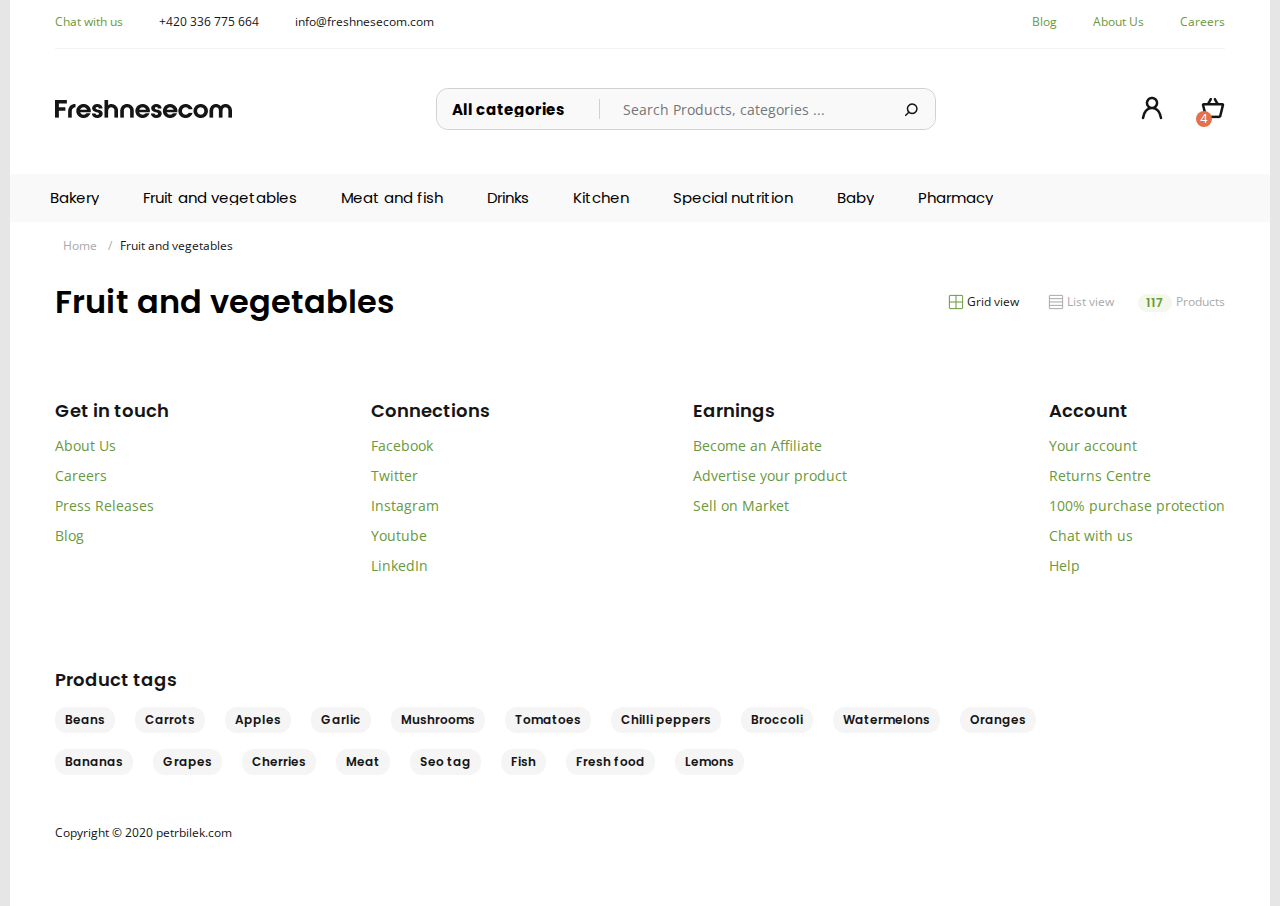
==== category-grid.html @ fe45a442 "rename category.html to category-grid.html" ====
<!DOCTYPE html>
<html lang="en">
<head>
    <meta charset="UTF-8">
    <meta http-equiv="X-UA-Compatible" content="IE=edge">
    <meta name="viewport" content="width=device-width, initial-scale=1.0">
    <title>e-commerce template category-grid</title>
    <link rel="preconnect" href="https://fonts.gstatic.com">
    <link href="https://fonts.googleapis.com/css2?family=Open+Sans:wght@400&family=Poppins:wght@500;600;700&display=swap" rel="stylesheet"> 

    <link rel="stylesheet" href="css/reset.css">
    <link rel="stylesheet" href="css/base.css">

    <link rel="stylesheet" href="css/components/page-wrapper.css">

    <link rel="stylesheet" href="css/components/main-nav.css">
    <link rel="stylesheet" href="css/components/main-action.css">
    <link rel="stylesheet" href="css/components/sub-header.css">
    <link rel="stylesheet" href="css/components/select-search.css">
    <link rel="stylesheet" href="css/components/main-select.css">
    <link rel="stylesheet" href="css/components/main-search.css">
    <link rel="stylesheet" href="css/components/search-button.css">
    <link rel="stylesheet" href="css/components/main-categories.css">

    <link rel="stylesheet" href="css/components/main-section.css">
    <link rel="stylesheet" href="css/components/title-components/main-subtitle.css">
    <link rel="stylesheet" href="css/components/main-list.css">
    <link rel="stylesheet" href="css/components/list-item.css">

    <link rel="stylesheet" href="css/components/post-tags.css">

    <link rel="stylesheet" href="css/components/multiple-lists.css">
    <link rel="stylesheet" href="css/components/product-tags.css">
    <link rel="stylesheet" href="css/components/copyright-text.css">

    <link rel="stylesheet" href="css/components/breadcrumb/breadcrumb-section.css">
    <link rel="stylesheet" href="css/components/breadcrumb/breadcrumb-list.css">
    <link rel="stylesheet" href="css/components/breadcrumb/breadcrumb-item.css">

    <link rel="stylesheet" href="css/components/title-section.css">
    <link rel="stylesheet" href="css/components/title-components/category-title.css">
    <link rel="stylesheet" href="css/components/view-options.css">
</head>
<body>
    <div class="page-wrapper">
        <header>
            <nav class="main-nav">
                <div class="left">
                    <a class="main-action -green" href="">Chat with us</a>
                    <a class="main-action" href="">+420 336 775 664</a>
                    <a class="main-action" href="">info@freshnesecom.com</a>
                </div>    
                <div class="right">
                    <a class="main-action -green" href="">Blog</a>
                    <a class="main-action -green" href="">About Us</a>
                    <a class="main-action -green" href="">Careers</a>
                </div>
            </nav>
            <div class="sub-header">
                <img src="assets/img/Brand.png" alt="brand logo" class="main-brand">
                <div class="select-search">
                    <select class="main-select -search" name="select" id="select">
                        <option value="All categories">All categories</option>
                    </select>
                    <input class="main-search" type="search" name="search" id="search" placeholder="Search Products, categories ...">
                    <button class="search-button" type="submit"><img src="assets/img/ic-actions-search.png" alt="search"></button>
                </div>
                <div>
                    <a class="main-action" href=""><img src="assets/img/ic-actions-user.png" alt="user profile"></a>
                    <a class="main-action -basket" href=""><img src="assets/img/ic-ecommerce-basket.png" alt="commerce basket"></a>
                </div>
            </div>    
        </header>
        <div class="main-categories">
            <select name="Bakery" id="Bakery" class="main-select -categories">
                <option value="Bakery">Bakery</option>
            </select>
            <select name="Fruit and vegetables" id="Fruit and vegetables" class="main-select -categories">
                <option value="Fruit and vegetables">Fruit and vegetables</option>
            </select>
            <select name="Meat and fish" id="Meat and fish" class="main-select -categories">
                <option value="Meat and fish">Meat and fish</option>
            </select>
            <select name="Drinks" id="Drinks" class="main-select -categories">
                <option value="Drinks">Drinks</option>
            </select>
            <select name="Kitchen" id="Kitchen" class="main-select -categories">
                <option value="Kitchen">Kitchen</option>
            </select>
            <select name="Special nutrition" id="Special nutrition" class="main-select -categories">
                <option value="Special nutrition">Special nutrition</option>
            </select>
            <select name="Baby" id="Baby" class="main-select -categories">
                <option value="Baby">Baby</option>
            </select>
            <select name="Pharmacy" id="Pharmacy" class="main-select -categories">
                <option value="Pharmacy">Pharmacy</option>
            </select>
        </div>
        <div class="breadcrumb-section">
            <ol class="breadcrumb-list">
                <li class="breadcrumb-item"><a href="" class="action">Home</a></li>
                <li class="breadcrumb-item -active"><a href="" class="action">Fruit and vegetables</a></li>
            </ol>
        </div>
        <div class="title-section">
            <h1 class="category-title">Fruit and vegetables</h1>
            <div class="right">
                <a href="" class="view-options -grid -active">Grid view</a>
                <a href="" class="view-options -list">List view</a>
                <p class="post-tags -third">117</p>
                <p class="view-options -product">Products</p>
            </div>
        </div>
        
        <footer class="main-section -third">
            <div class="multiple-lists">
                <div>
                    <h3 class="main-subtitle">Get in touch</h3>
                    <ul class="main-list">
                        <li class="list-item -second">About Us</li>
                        <li class="list-item -second">Careers</li>
                        <li class="list-item -second">Press Releases</li>
                        <li class="list-item -second">Blog</li>
                    </ul>
                </div>
                <div>
                    <h3 class="main-subtitle">Connections</h3>
                    <ul class="main-list">
                        <li class="list-item -second">Facebook</li>
                        <li class="list-item -second">Twitter</li>
                        <li class="list-item -second">Instagram</li>
                        <li class="list-item -second">Youtube</li>
                        <li class="list-item -second">LinkedIn</li>
                    </ul>
                </div>
                <div>
                    <h3 class="main-subtitle">Earnings</h3>
                    <ul class="main-list">
                        <li class="list-item -second">Become an Affiliate</li>
                        <li class="list-item -second">Advertise your product</li>
                        <li class="list-item -second">Sell on Market</li>
                    </ul>
                </div>
                <div>
                    <h3 class="main-subtitle">Account</h3>
                    <ul class="main-list">
                        <li class="list-item -second">Your account</li>
                        <li class="list-item -second">Returns Centre</li>
                        <li class="list-item -second">100% purchase protection</li>
                        <li class="list-item -second">Chat with us</li>
                        <li class="list-item -second">Help</li>
                    </ul>
                </div>
            </div>
            <div class="product-tags">
                <h3 class="main-subtitle">Product tags</h3>
                <div class="tags">
                    <a class="post-tags -second">Beans</a>
                    <a class="post-tags -second">Carrots</a>
                    <a class="post-tags -second">Apples</a>
                    <a class="post-tags -second">Garlic</a>
                    <a class="post-tags -second">Mushrooms</a>
                    <a class="post-tags -second">Tomatoes</a>
                    <a class="post-tags -second">Chilli peppers</a>
                    <a class="post-tags -second">Broccoli</a>
                    <a class="post-tags -second">Watermelons</a>
                    <a class="post-tags -second">Oranges</a>
                    <a class="post-tags -second">Bananas</a>
                    <a class="post-tags -second">Grapes</a>
                    <a class="post-tags -second">Cherries</a>
                    <a class="post-tags -second">Meat</a>
                    <a class="post-tags -second">Seo tag</a>
                    <a class="post-tags -second">Fish</a>
                    <a class="post-tags -second">Fresh food</a>
                    <a class="post-tags -second">Lemons</a>
                </div>
            </div>
                <p class="copyright-text">Copyright © 2020 petrbilek.com</p>
        </footer>
    </div>
</body>
</html>
---- css/base.css ----
:root {
    --font-caption: 'Open Sans', sans-serif;
    --font-s6: 'Poppins', sans-serif;

    --color-c1a: #151515;
    --color-c1b: #575757;
    --color-c1c: #A9A9A9;
    --color-c1d: #D1D1D1;
    --color-c1f: #F5F5F5;
    --color-c1h: #F9F9F9;
    --color-c1i: #FFF;
    --color-c1j: #F1F1F1;

    --color-c2a: #6A983C;
    --color-c2b: #46760A; 
    --color-c2c: #92C064;
    --color-c2e: #F4F8EC;

    --color-c4a :#E5704B;
}

body {
     background-color: #e6e6e6; /*temporary color */
}
---- css/components/page-wrapper.css ----
.page-wrapper {
    max-width: 1260px;
    margin-left: auto;  
    margin-right: auto;
    overflow: hidden;
}
---- css/components/main-nav.css ----
.main-nav {
    padding-top: 16px;
    padding-bottom: 16px;
    font-family: var(--font-caption);
    font-weight: 400;
    font-size: 12px;
    display: flex;
    justify-content: space-between;
    padding-left: 45px;
    padding-right: 45px;
    background-color: var(--color-c1i);
    position: relative;
}

.main-nav::before {
    content: "";
    top: 48px;
    height: 1px;
    box-sizing: border-box;
    width: calc(100% - 90px);
    opacity: 5%;
    border-bottom: 1px solid var(--color-c1a);
    position: absolute;
}
---- css/components/main-action.css ----
.main-action {
    margin-right: 33px;
    text-decoration: none;
    color: var(--color-c1a);
    position: relative;
}

.main-action:last-child {
    margin-right: 0;
}

.main-action.-green {
    color: var(--color-c2a);
}

.main-action.-basket::before {
    content: "4";
    width: 16px;
    height: 16px;
    border-radius: 12px;
    display: inline-block;
    box-sizing: border-box;
    background-color: var(--color-c4a);
    color: var(--color-c1i);
    font-family: var(--font-s6);
    font-size: 12px;
    padding: 2px 4px;   
    position: absolute; 
    top: 5px;  
    left: -5px;
}
---- css/components/sub-header.css ----
.sub-header {
    padding: 40px 45px;
    display: flex;
    align-items: center;
    justify-content: space-between;
    background-color: var(--color-c1i);
}
---- css/components/select-search.css ----
.select-search {
    width: 500px;
    height: 42px;
    box-sizing: border-box;
    border-radius: 12px;
    border: 1px solid var(--color-c1d);
    display: flex;
    position: relative;
    background-color: var(--color-c1h);
}

.select-search::before {
    content: "";
    height: 20px;
    width: 1px;
    position: absolute;
    background-color: var(--color-c1d);
    top: 10px;
    left: 162px;
}
---- css/components/main-select.css ----
.main-select {
    appearance: none;
    font-family: var(--font-s6);
    font-weight: 700;
    font-size: 15px;
    background-color: var(--color-c1h);
    cursor: pointer;
}

.main-select.-search {
    box-sizing: border-box;
    border-radius: 12px 0px 0px 12px; 
    width: 180px;
    height: 100%;
    padding-left: 15px;
}

.main-select.-categories {
    margin-left: 40px;
    font-weight: 400;
}
---- css/components/main-search.css ----
.main-search {
    box-sizing: border-box;
    padding-left: 24px;
    width: 320px;
    height: 100%;
    font-size: 14px;
    font-family: var(--font-caption);
    background-color: var(--color-c1h);
}

.main-search:focus {
    border: 1px solid var(--color-c1d);
    border-radius: 12px;    
}
---- css/components/search-button.css ----
.search-button {
    background-color: var(--color-c1h);
    border-radius: 0px 12px 12px 0px;
    padding: 13px 16px;
    
}
---- css/components/main-categories.css ----
.main-categories {
    padding-top: 16px;
    padding-bottom: 16px;
    background-color: var(--color-c1h);
}
---- css/components/main-section.css ----
.main-section {
    background-color: var(--color-c1i);
    padding: 64px 45px;
    display: flex;
    flex-direction: row;
    justify-content: space-between;
}

.main-section.-second {
    border-bottom: 2px solid var(--color-c1h);
}

.main-section.-third {
    display: flex;
    flex-direction: column;
}

.main-section .wrapper {
    display: flex;
    flex-direction: row;
    justify-content: space-between;
}
---- css/components/title-components/main-subtitle.css ----
.main-subtitle {
    text-decoration: none;
    margin-bottom: 16px;
    font-size: 18px;
    font-family: var(--font-s6);
    font-weight: 600;
    color: var(--color-c1a);
    line-height: 22.5px;
}

.main-subtitle.-second {
    font-size: 15px;
    font-weight: 500;
    margin-bottom: 4px;
}

.main-subtitle.-oldPrice {
    color: var(--color-c1c);
    text-decoration: line-through;
    font-size: 12px;
}
---- css/components/main-list.css ----
.main-list {
    font-size: 14px;
    font-family: var(--font-caption);
    margin-bottom: 48px;
}
---- css/components/list-item.css ----
.list-item {
    margin-bottom: 12px;
    color: var(--color-c2a);
    text-decoration: underline;
}

.list-item.-second {
    text-decoration: none;
    margin-bottom: 16px;
}
---- css/components/post-tags.css ----
.post-tags {
    font-family: var(--font-s6);
    font-size: 12px;
    font-weight: 600;
    background-color: var(--color-c2e);
    color: var(--color-c2a);
    padding-left: 8px;
    padding-right: 8px;
    border-radius: 12px;
    display: inline-block;
    line-height: 18px;
    cursor: pointer;
}


.post-tags.-second {
    color: var(--color-c1a);
    background-color: var(--color-c1f);
    padding: 4px 10px;
    margin-right: 16px;
    margin-bottom: 16px;
}

.post-tags.-third {
    margin-right: 4px;
}
---- css/components/multiple-lists.css ----
.multiple-lists {
    display: flex;
    justify-content: space-between;
    width: 100%;
    margin-bottom: 48px;
}
---- css/components/product-tags.css ----
.product-tags {
  margin-bottom: 48px;
}

.product-tags .tags {
    width: 1084px;
    height: 68px;
}
---- css/components/copyright-text.css ----
.copyright-text {
    font-family: var(--font-caption);
    font-size: 12px;
    font-weight: 400;
    line-height: 19px;
    color: var(--color-c1a);
}
---- css/components/breadcrumb/breadcrumb-section.css ----
.breadcrumb-section{
    background-color: var(--color-c1i);
    padding: 16px 45px;
}
---- css/components/breadcrumb/breadcrumb-list.css ----
.breadcrumb-list {
    font-family: var(--font-caption);
    font-size: 12px;
    line-height: 16px;
    list-style: none;
}
---- css/components/breadcrumb/breadcrumb-item.css ----
.breadcrumb-item {
    display: inline-block;
    margin-right: 8px;
}

.breadcrumb-item .action {
    text-decoration: none;
    color: var(--color-c1c);
}

.breadcrumb-item.-active .action {
    color: var(--color-c1a);
}


.breadcrumb-item::before {
    content: "/";
    margin-right: 8px;
    color: var(--color-c1c);
}

.breadcrumb-item:first-of-type::before {
    content: "";
}
---- css/components/title-section.css ----
.title-section {
    padding: 8px 45px;
    background-color: var(--color-c1i);
    display: flex;
    justify-content: space-between;
}

.title-section .right {
    padding-top: 16px;
    padding-bottom: 16px;
    display: flex;
}
---- css/components/title-components/category-title.css ----
.category-title{
    font-family: var(--font-s6), sans-serif;
    font-size: 32px;
    line-height: 48px;
    font-weight: 600;
}
---- css/components/view-options.css ----
.view-options {
    text-decoration: none;
    font-family: var(--font-caption);
    font-size: 12px;
    margin-right: 24px;
    line-height: 16px;
    position: relative;
    color: var(--color-c1c);
}

.view-options.-grid.-active::before{
    content: url(../../assets/img/ic-layout-square-grid-active.png);
    left: -19px;
    position: absolute;
}

.view-options.-grid::before{
    content: url(../../assets/img/ic-layout-square-grid-inactive.png);
    left: -19px;
    position: absolute;
}

.view-options.-grid.-active {
    color: var(--color-c1a);
    margin-right: 48px;
}

.view-options.-list.-active::before{
    content: url(../../assets/img/ic-layout-sections-active.png);
    left: -19px;
    position: absolute;
}

.view-options.-list::before{
    content: url(../../assets/img/ic-layout-sections-inactive.png);
    left: -19px;
    position: absolute;
}

.view-options.-list.-active {
    color: var(--color-c1a);
}

.view-options.-product {
    margin: 0;
}
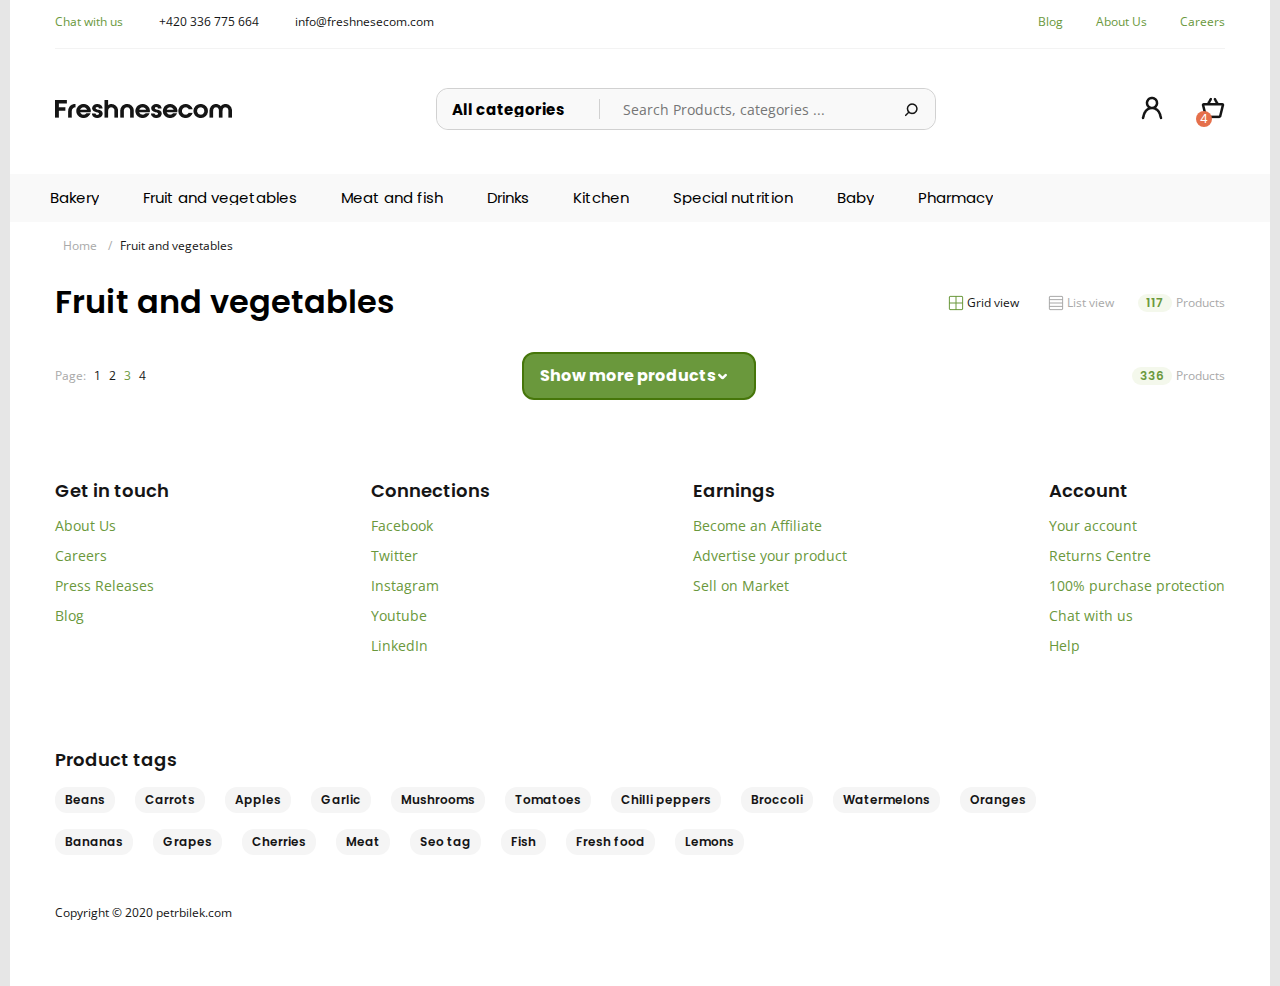
==== commit 37a5005a: "category-grid page with new components" ====
--- a/category-grid.html
+++ b/category-grid.html
@@ -40,6 +40,12 @@
     <link rel="stylesheet" href="css/components/title-section.css">
     <link rel="stylesheet" href="css/components/title-components/category-title.css">
     <link rel="stylesheet" href="css/components/view-options.css">
+
+    <link rel="stylesheet" href="css/components/main-button.css">
+
+
+    <link rel="stylesheet" href="css/components/product-page-footer.css">
+    <link rel="stylesheet" href="css/components/page-number.css">
 </head>
 <body>
     <div class="page-wrapper">
@@ -112,7 +118,22 @@
                 <p class="view-options -product">Products</p>
             </div>
         </div>
+
         
+        <div class="product-page-footer">
+            <div class="left">
+                <p class="view-options -product">Page:</p>    
+                <a href="" class="page-number">1</a>
+                <a href="" class="page-number">2</a>
+                <a href="" class="page-number -active">3</a>
+                <a href="" class="page-number">4</a>
+            </div>
+            <button class="main-button -third">Show more products</button>
+            <div class="right"> 
+                <p class="post-tags -third">336</p>
+                <p class="view-options -product">Products</p>
+            </div>    
+        </div>
         <footer class="main-section -third">
             <div class="multiple-lists">
                 <div>
--- a/css/components/page-wrapper.css
+++ b/css/components/page-wrapper.css
@@ -3,4 +3,5 @@
     margin-left: auto;  
     margin-right: auto;
     overflow: hidden;
+    background-color: var(--color-c1i);
 }--- a/css/components/main-button.css
+++ b/css/components/main-button.css
@@ -0,0 +1,40 @@
+.main-button {
+    font-family: var(--font-s6);
+    font-weight: 700;
+    font-size: 16px;
+    padding-left: 16px;
+    padding-right: 16px;
+    border-radius: 12px;
+    height: 48px;
+    box-sizing: border-box;
+    color: var(--color-c1a);
+    position: relative;
+}
+
+.main-button.-banner {
+    background-color: transparent ;
+    border: 2px solid var(--color-c2c);
+    margin-top: 94px;
+}
+
+.main-button.-second {
+    height: 36px;
+    text-align: center;
+    border: 2px solid var(--color-c2b);
+    color: var(--color-c1i);
+    background-color: var(--color-c2a);    
+}
+
+.main-button.-third {
+    padding: 12px 38px 12px 16px;
+    border: 2px solid var(--color-c2b);
+    background-color: var(--color-c2a);
+    color: var(--color-c1i);
+}
+
+.main-button.-third::after {
+    content: url(../../assets/img/ic-chevron-down-button.png);
+    position: absolute;
+    bottom: 10px; 
+    left: 190px;
+}--- a/css/components/product-page-footer.css
+++ b/css/components/product-page-footer.css
@@ -0,0 +1,11 @@
+.product-page-footer {
+    display: flex;
+    justify-content: space-between;
+    padding: 16px 45px;
+}
+
+.product-page-footer .left, .right{
+    display: flex;
+    align-items: center;
+
+}--- a/css/components/page-number.css
+++ b/css/components/page-number.css
@@ -0,0 +1,12 @@
+.page-number {
+    color: var(--color-c1a);
+    text-decoration: none;
+    font-family: var(--font-caption);
+    font-size: 12px;
+    margin-left: 8px;
+    line-height: 16px;
+}
+
+.page-number.-active {
+    color: var(--color-c2a);
+}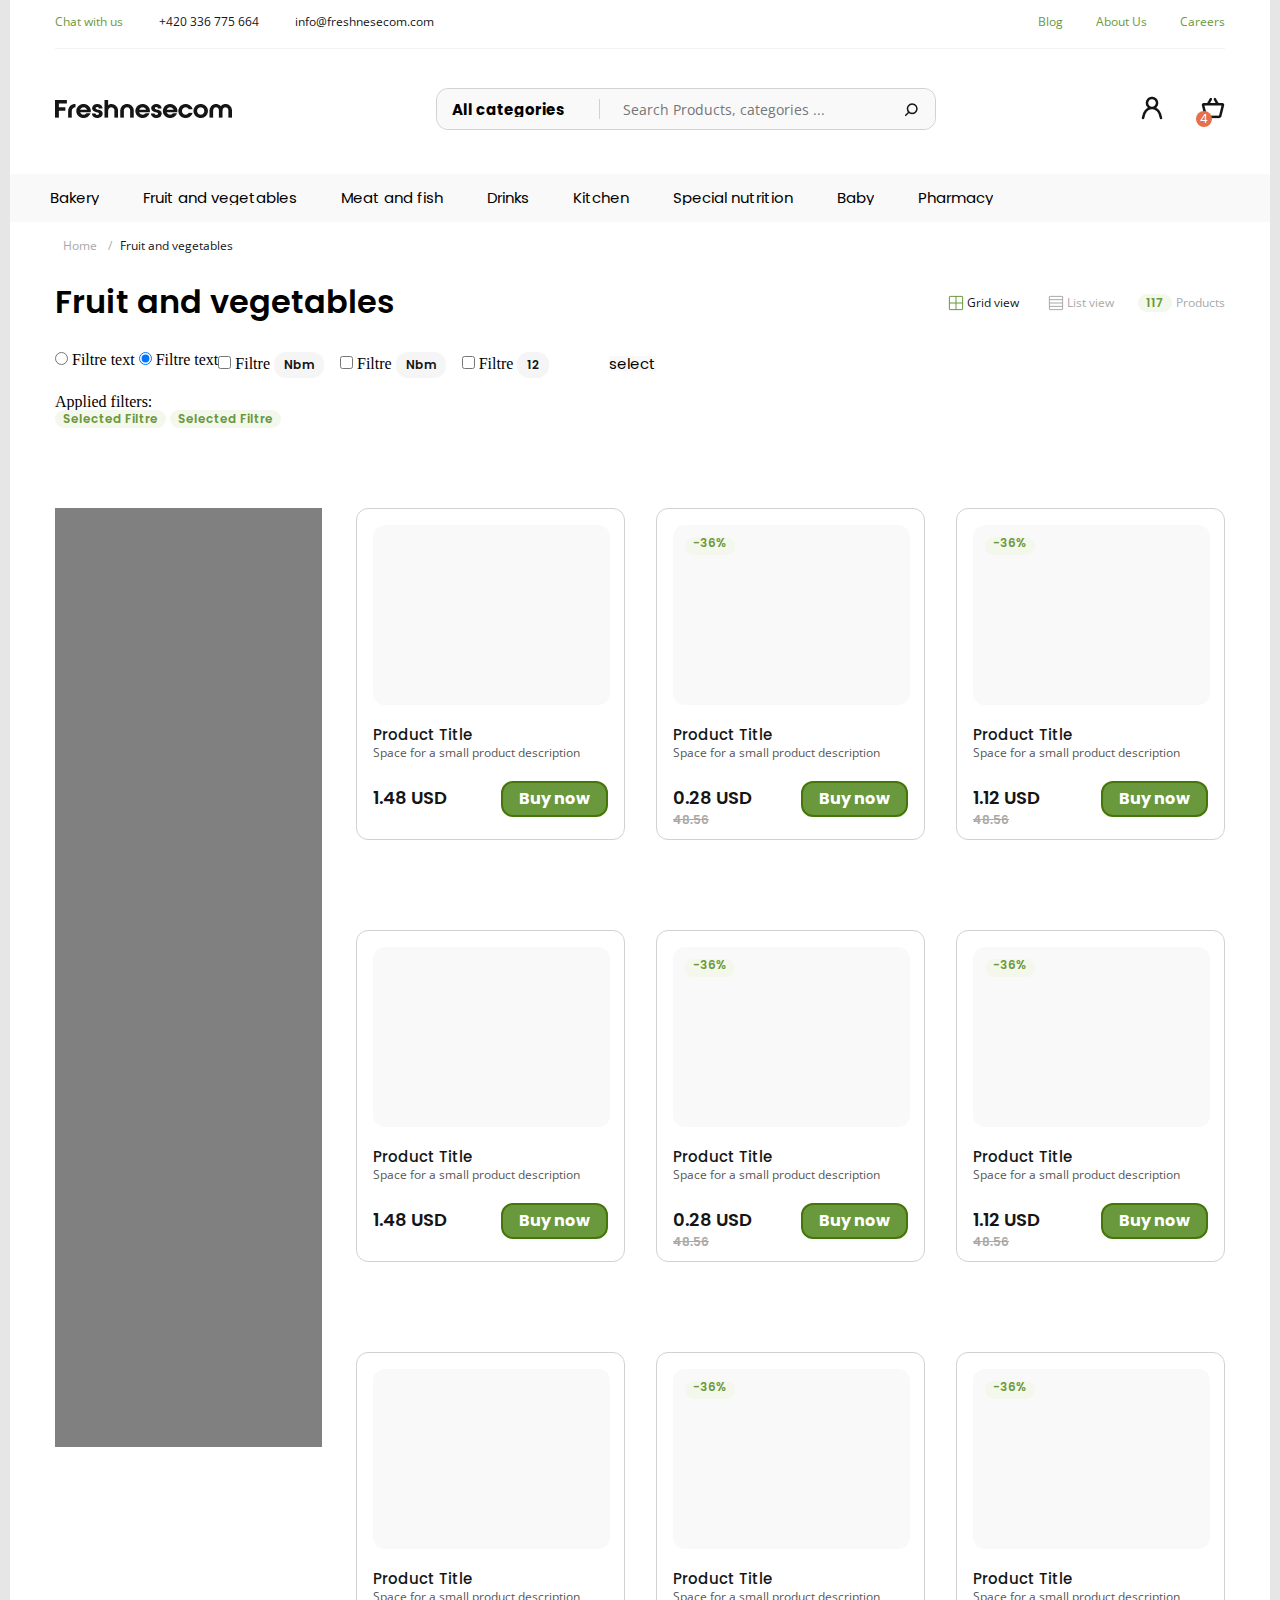
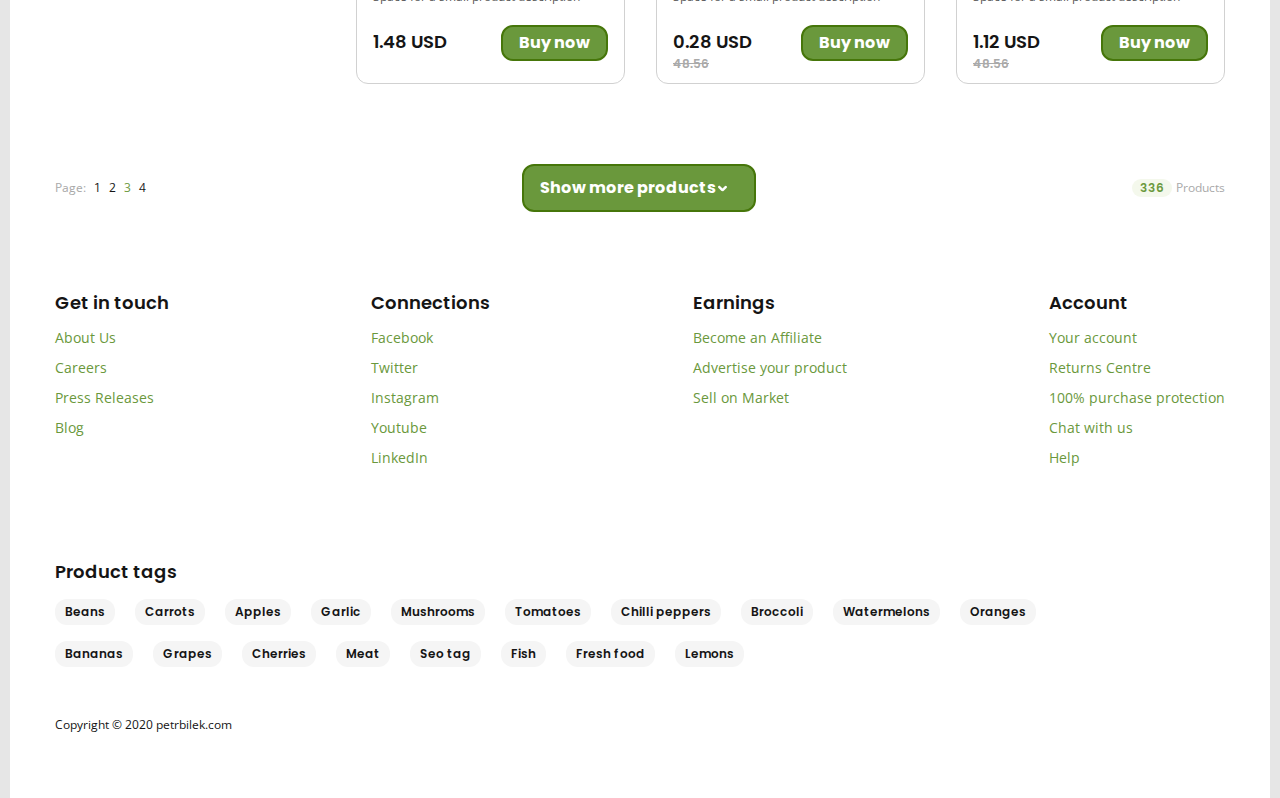
==== commit 83fb8d7e: "category-grid page with new components" ====
--- a/category-grid.html
+++ b/category-grid.html
@@ -42,7 +42,14 @@
     <link rel="stylesheet" href="css/components/view-options.css">
 
     <link rel="stylesheet" href="css/components/main-button.css">
-
+    <link rel="stylesheet" href="css/components/product-card.css">
+    <link rel="stylesheet" href="css/components/product-description.css">
+    <link rel="stylesheet" href="css/components/product-image.css">
+
+    <link rel="stylesheet" href="css/components/top-product-filter.css">
+
+    <link rel="stylesheet" href="css/components/side-filter.css">
+    <link rel="stylesheet" href="css/components/product-grid.css">
 
     <link rel="stylesheet" href="css/components/product-page-footer.css">
     <link rel="stylesheet" href="css/components/page-number.css">
@@ -118,8 +125,160 @@
                 <p class="view-options -product">Products</p>
             </div>
         </div>
-
-        
+        <div class="top-product-filter">
+            <div class="filters">
+                <div>
+                    <input class="radio-filter" type="radio" name="first-filter" id="first-filter" value="Filtre text">
+                    <label for="first-filter">Filtre text</label>
+                    <input class="radio-filter" type="radio" name="second-filter" id="second-filter" checked>
+                    <label for="second-filter">Filtre text</label>
+                </div>
+                <div>
+                    <input class="check-filter" type="checkbox" name="third-filter" id="third-filter">
+                    <label for="third-filter">Filtre</label>
+                    <p class="post-tags -second">Nbm</p>
+                </div>
+                <div>
+                    <input class="check-filter" type="checkbox" name="fourth-filter" id="fourth-filter">
+                    <label for="fourth-filter">Filtre</label>
+                    <p class="post-tags -second">Nbm</p>
+                </div>
+                <div>
+                    <input class="check-filter" type="checkbox" name="fifth-filter" id="fifth-filter">
+                    <label for="fifth-filter">Filtre</label>
+                    <p class="post-tags -second">12</p>
+                    <select name="fifth-filter" id="fifth-filter" class="main-select -categories">
+                        <option value="select">select</option>
+                    </select>
+                </div>
+            </div>
+            <div class="applied-filters">
+                <p class="title">Applied filters:</p>
+                <p class="post-tags -filter">Selected Filtre</p>
+                <p class="post-tags -filter">Selected Filtre</p>
+            </div>
+        </div>
+        <section class="main-section">
+            <div class="side-filter">
+
+            </div>
+            <div class="product-grid">
+                <div class="line">
+                    <div class="product-card">
+                        <img src="assets/img/product-Image-light.png" alt="product image" class="product-image">
+                        <h3 class="main-subtitle -second">Product Title</h3>
+                        <p class="product-description">Space for a small product description</p>
+                        <div class="cardPrice"> 
+                            <div class="price">
+                                <h3 class="main-subtitle">1.48 USD</h3>
+                                <h3 class="main-subtitle -oldPrice"></h3>
+                            </div>
+                            <button class="main-button -second">Buy now</button>
+                        </div>
+                    </div>
+                    <div class="product-card -discount">
+                        <img src="assets/img/product-Image-light.png" alt="product image" class="product-image">
+                        <h3 class="main-subtitle -second">Product Title</h3>
+                        <p class="product-description">Space for a small product description</p>
+                        <div class="cardPrice"> 
+                            <div class="price">
+                                <h3 class="main-subtitle">0.28 USD</h3>
+                                <h3 class="main-subtitle -oldPrice">48.56</h3>
+                            </div>
+                            <button class="main-button -second">Buy now</button>
+                        </div>
+                    </div>
+                    <div class="product-card -discount">
+                        <img src="assets/img/product-Image-light.png" alt="product image" class="product-image">
+                        <h3 class="main-subtitle -second">Product Title</h3>
+                        <p class="product-description">Space for a small product description</p>
+                        <div class="cardPrice"> 
+                            <div class="price">
+                                <h3 class="main-subtitle">1.12 USD</h3>
+                                <h3 class="main-subtitle -oldPrice">48.56</h3>
+                            </div>
+                            <button class="main-button -second">Buy now</button>
+                        </div>
+                    </div>
+                </div>
+                <div class="line">
+                    <div class="product-card">
+                        <img src="assets/img/product-Image-light.png" alt="product image" class="product-image">
+                        <h3 class="main-subtitle -second">Product Title</h3>
+                        <p class="product-description">Space for a small product description</p>
+                        <div class="cardPrice"> 
+                            <div class="price">
+                                <h3 class="main-subtitle">1.48 USD</h3>
+                                <h3 class="main-subtitle -oldPrice"></h3>
+                            </div>
+                            <button class="main-button -second">Buy now</button>
+                        </div>
+                    </div>
+                    <div class="product-card -discount">
+                        <img src="assets/img/product-Image-light.png" alt="product image" class="product-image">
+                        <h3 class="main-subtitle -second">Product Title</h3>
+                        <p class="product-description">Space for a small product description</p>
+                        <div class="cardPrice"> 
+                            <div class="price">
+                                <h3 class="main-subtitle">0.28 USD</h3>
+                                <h3 class="main-subtitle -oldPrice">48.56</h3>
+                            </div>
+                            <button class="main-button -second">Buy now</button>
+                        </div>
+                    </div>
+                    <div class="product-card -discount">
+                        <img src="assets/img/product-Image-light.png" alt="product image" class="product-image">
+                        <h3 class="main-subtitle -second">Product Title</h3>
+                        <p class="product-description">Space for a small product description</p>
+                        <div class="cardPrice"> 
+                            <div class="price">
+                                <h3 class="main-subtitle">1.12 USD</h3>
+                                <h3 class="main-subtitle -oldPrice">48.56</h3>
+                            </div>
+                            <button class="main-button -second">Buy now</button>
+                        </div>
+                    </div>
+                </div>
+                <div class="line">
+                    <div class="product-card">
+                        <img src="assets/img/product-Image-light.png" alt="product image" class="product-image">
+                        <h3 class="main-subtitle -second">Product Title</h3>
+                        <p class="product-description">Space for a small product description</p>
+                        <div class="cardPrice"> 
+                            <div class="price">
+                                <h3 class="main-subtitle">1.48 USD</h3>
+                                <h3 class="main-subtitle -oldPrice"></h3>
+                            </div>
+                            <button class="main-button -second">Buy now</button>
+                        </div>
+                    </div>
+                    <div class="product-card -discount">
+                        <img src="assets/img/product-Image-light.png" alt="product image" class="product-image">
+                        <h3 class="main-subtitle -second">Product Title</h3>
+                        <p class="product-description">Space for a small product description</p>
+                        <div class="cardPrice"> 
+                            <div class="price">
+                                <h3 class="main-subtitle">0.28 USD</h3>
+                                <h3 class="main-subtitle -oldPrice">48.56</h3>
+                            </div>
+                            <button class="main-button -second">Buy now</button>
+                        </div>
+                    </div>
+                    <div class="product-card -discount">
+                        <img src="assets/img/product-Image-light.png" alt="product image" class="product-image">
+                        <h3 class="main-subtitle -second">Product Title</h3>
+                        <p class="product-description">Space for a small product description</p>
+                        <div class="cardPrice"> 
+                            <div class="price">
+                                <h3 class="main-subtitle">1.12 USD</h3>
+                                <h3 class="main-subtitle -oldPrice">48.56</h3>
+                            </div>
+                            <button class="main-button -second">Buy now</button>
+                        </div>
+                    </div>
+                </div>
+            </div>
+        </section>
         <div class="product-page-footer">
             <div class="left">
                 <p class="view-options -product">Page:</p>    
--- a/css/components/product-card.css
+++ b/css/components/product-card.css
@@ -0,0 +1,42 @@
+.product-card {
+    box-sizing: border-box;
+    width: 269px;
+    height: 332px;
+    border-radius: 12px;
+    border: 1px solid var(--color-c1d);
+    padding: 16px;
+}
+
+.product-card .cardPrice {
+    display: flex;
+    flex-direction: row;
+    justify-content: space-between;
+    align-items: baseline;
+    margin-top: 22px;
+
+}
+
+.product-card .cardPrice .price {
+    display: flex;
+    flex-direction: column;
+}
+
+.product-card .main-subtitle {
+    margin-bottom: 0;
+}
+
+.product-card.-discount::before {
+    content: "-36%";
+    font-family: var(--font-s6);
+    font-size: 12px;
+    font-weight: 600;
+    background-color: var(--color-c2e);
+    color: var(--color-c2a);
+    position: absolute;
+    height: 18px;
+    padding-left: 8px;
+    padding-right: 8px;
+    border-radius: 12px;
+    margin-top: 12px;
+    margin-left: 12px;
+}--- a/css/components/product-description.css
+++ b/css/components/product-description.css
@@ -0,0 +1,5 @@
+.product-description {
+    font-family: var(--font-caption);
+    font-size: 12px;
+    color: var(--color-c1b);
+}--- a/css/components/product-image.css
+++ b/css/components/product-image.css
@@ -0,0 +1,5 @@
+.product-image {
+    width: 237px;
+    height: 180px;
+    margin-bottom: 16px;
+}--- a/css/components/top-product-filter.css
+++ b/css/components/top-product-filter.css
@@ -0,0 +1,15 @@
+.top-product-filter {
+    padding: 16px 45px;
+    display: flex;
+    flex-direction: column;
+    align-items: flex-start;
+    align-content: center;
+}
+.top-product-filter .filters {
+    display: flex;
+    flex-direction: row;
+}
+
+.radio-filter, .check-filter {
+    display: inline-block;
+}--- a/css/components/side-filter.css
+++ b/css/components/side-filter.css
@@ -0,0 +1,6 @@
+.side-filter {
+    width: 267px;
+    height: 939px;
+    background-color: gray;
+    
+}--- a/css/components/product-grid.css
+++ b/css/components/product-grid.css
@@ -0,0 +1,14 @@
+.product-grid {
+    box-sizing: border-box;
+    width: 869px;
+    height: 1176px; 
+    display: flex;
+    flex-direction: column;
+    justify-content: space-between;
+}
+
+.product-grid .line {
+    display: flex;
+    flex-direction: row;
+    justify-content: space-between;
+}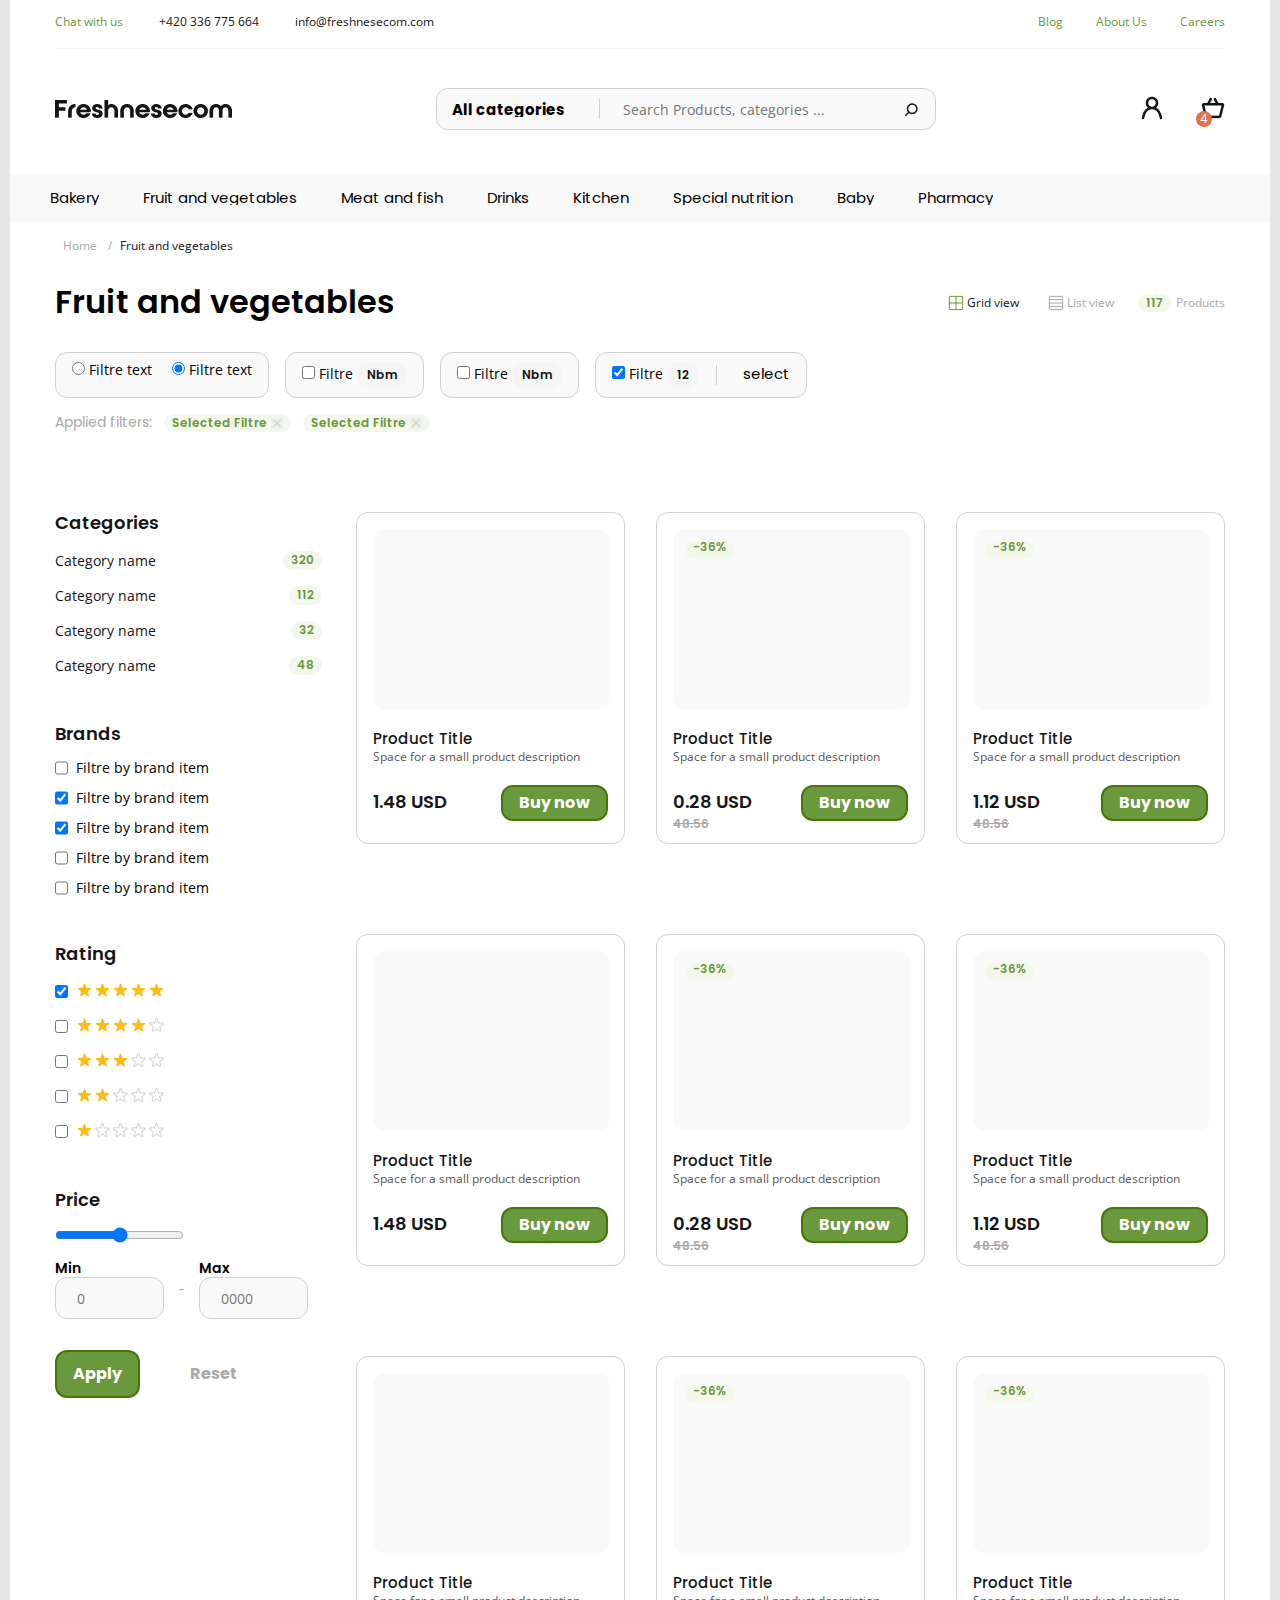
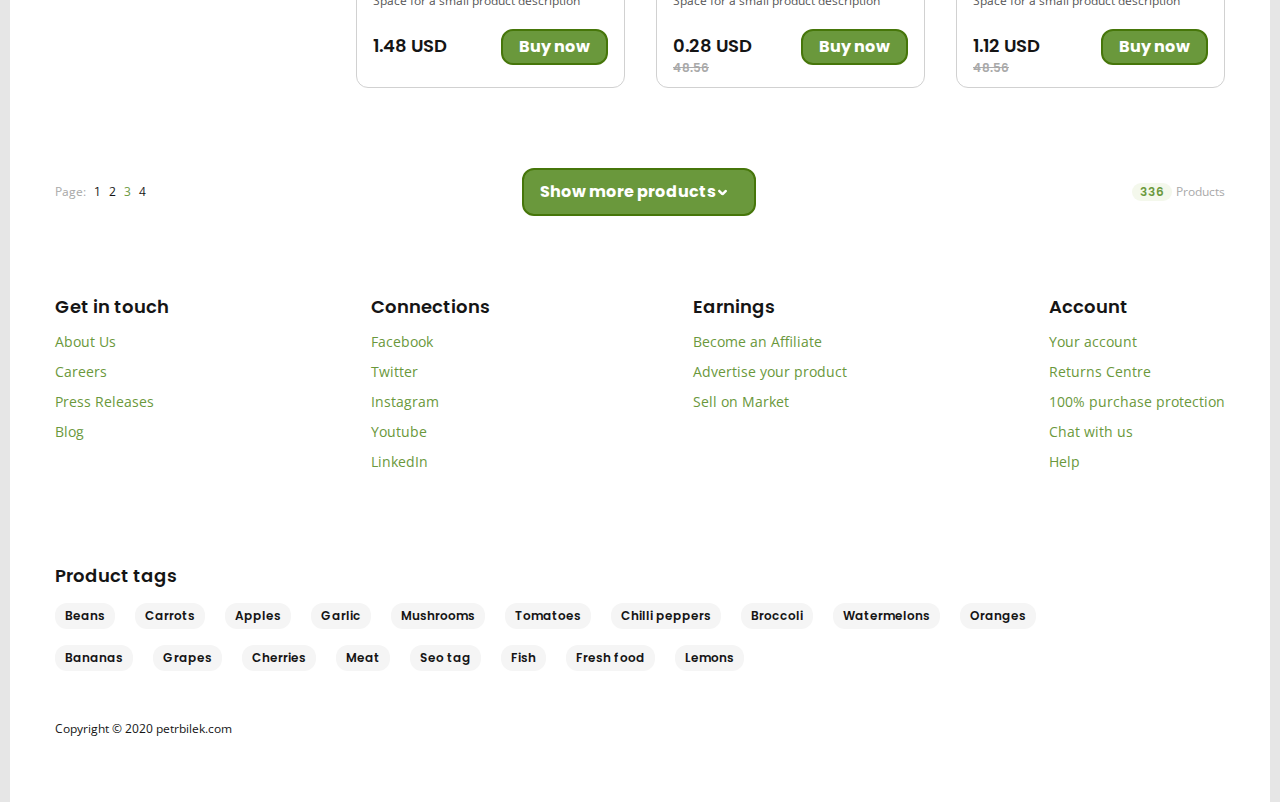
==== commit 7f17818e: "category-grid page with new components" ====
--- a/category-grid.html
+++ b/category-grid.html
@@ -50,6 +50,12 @@
 
     <link rel="stylesheet" href="css/components/side-filter.css">
     <link rel="stylesheet" href="css/components/product-grid.css">
+    <link rel="stylesheet" href="css/components/filter-group.css">
+    <link rel="stylesheet" href="css/components/radio-filter.css">
+    <link rel="stylesheet" href="css/components/filter-label.css">
+    <link rel="stylesheet" href="css/components/applied-filters.css">
+
+    <link rel="stylesheet" href="css/components/data-input.css">
 
     <link rel="stylesheet" href="css/components/product-page-footer.css">
     <link rel="stylesheet" href="css/components/page-number.css">
@@ -127,26 +133,26 @@
         </div>
         <div class="top-product-filter">
             <div class="filters">
-                <div>
+                <div class="filter-group">
                     <input class="radio-filter" type="radio" name="first-filter" id="first-filter" value="Filtre text">
-                    <label for="first-filter">Filtre text</label>
+                    <label class="filter-label" for="first-filter">Filtre text</label>
                     <input class="radio-filter" type="radio" name="second-filter" id="second-filter" checked>
-                    <label for="second-filter">Filtre text</label>
-                </div>
-                <div>
+                    <label class="filter-label" for="second-filter">Filtre text</label>
+                </div>
+                <div class="filter-group">
                     <input class="check-filter" type="checkbox" name="third-filter" id="third-filter">
-                    <label for="third-filter">Filtre</label>
-                    <p class="post-tags -second">Nbm</p>
-                </div>
-                <div>
+                    <label class="filter-label" for="third-filter">Filtre</label>
+                    <p class="post-tags -second -filter">Nbm</p>
+                </div>
+                <div class="filter-group">
                     <input class="check-filter" type="checkbox" name="fourth-filter" id="fourth-filter">
-                    <label for="fourth-filter">Filtre</label>
-                    <p class="post-tags -second">Nbm</p>
-                </div>
-                <div>
-                    <input class="check-filter" type="checkbox" name="fifth-filter" id="fifth-filter">
-                    <label for="fifth-filter">Filtre</label>
-                    <p class="post-tags -second">12</p>
+                    <label class="filter-label" for="fourth-filter">Filtre</label>
+                    <p class="post-tags -second -filter">Nbm</p>
+                </div>
+                <div class="filter-group -second">
+                    <input class="check-filter" type="checkbox" name="fifth-filter" id="fifth-filter" checked>
+                    <label class="filter-label" for="fifth-filter">Filtre</label>
+                    <p class="post-tags -second -filter">12</p>
                     <select name="fifth-filter" id="fifth-filter" class="main-select -categories">
                         <option value="select">select</option>
                     </select>
@@ -154,13 +160,106 @@
             </div>
             <div class="applied-filters">
                 <p class="title">Applied filters:</p>
-                <p class="post-tags -filter">Selected Filtre</p>
-                <p class="post-tags -filter">Selected Filtre</p>
+                <div class="post-tags -filter">
+                    <p>Selected Filtre</p>
+                    <button class="close"><img src="assets/img/ic-actions-close-simple.png" alt=""></button>
+                </div>
+                <div class="post-tags -filter">
+                    <p>Selected Filtre</p>
+                    <button class="close"><img src="assets/img/ic-actions-close-simple.png" alt=""></button>
+                </div>
             </div>
         </div>
         <section class="main-section">
             <div class="side-filter">
-
+                <div class="groups">
+                    <h3 class="main-subtitle">Categories</h3>
+                    <div class="itens">
+                        <a href="" class="title">Category name</a>
+                        <p class="post-tags">320</p>
+                    </div>
+                    <div class="itens">
+                        <a href="" class="title">Category name</a>
+                        <p class="post-tags">112</p>
+                    </div>
+                    <div class="itens">
+                        <a href="" class="title">Category name</a>
+                        <p class="post-tags">32</p>
+                    </div>
+                    <div class="itens">
+                        <a href="" class="title">Category name</a>
+                        <p class="post-tags">48</p>
+                    </div>
+                </div>
+                <div class="groups">
+                    <h3 class="main-subtitle">Brands</h3>
+                    <div class="itens -second">
+                        <input class="check-filter" type="checkbox" name="brand-item-1" id="brand-item-1">
+                        <label class="filter-label" for="brand-item-1">Filtre by brand item</label>
+                    </div>
+                    <div class="itens -second">
+                        <input class="check-filter" type="checkbox" name="brand-item-2" id="brand-item-2" checked>
+                        <label class="filter-label" for="brand-item-2">Filtre by brand item</label>
+                    </div>
+                    <div class="itens -second">
+                        <input class="check-filter" type="checkbox" name="brand-item-3" id="brand-item-3" checked>
+                        <label class="filter-label" for="brand-item-3">Filtre by brand item</label>
+                    </div>
+                    <div class="itens -second">
+                        <input class="check-filter" type="checkbox" name="brand-item-4" id="brand-item-4">
+                        <label class="filter-label" for="brand-item-4">Filtre by brand item</label>
+                    </div>
+                    <div class="itens -second">
+                        <input class="check-filter" type="checkbox" name="brand-item-5" id="brand-item-5">
+                        <label class="filter-label" for="brand-item-5">Filtre by brand item</label>
+                    </div>
+                </div>
+                <div class="groups">
+                    <h3 class="main-subtitle">Rating</h3>
+                    <div class="itens -second">
+                        <input class="check-filter" type="checkbox" name="rating-5" id="rating-5" checked>
+                        <label for="rating-5"><img src="assets/img/rating-5.png" alt="Rating five stars"></label>
+                    </div>
+                    <div class="itens -second">
+                        <input class="check-filter" type="checkbox" name="rating-4" id="rating-4">                        
+                        <label for=""><img src="assets/img/rating-4.png" alt="Rating four stars"></label>
+                    </div>
+                    <div class="itens -second">
+                        <input class="check-filter" type="checkbox" name="rating-3" id="rating-3">
+                        <label for=""><img src="assets/img/rating-3.png" alt="Rating three stars"></label>
+                    </div>
+                    <div class="itens -second">
+                        <input class="check-filter" type="checkbox" name="rating-2" id="rating-2">
+                        <label for=""><img src="assets/img/rating-2.png" alt="Rating two stars"></label>
+                    </div>
+                    <div class="itens -second">
+                        <input class="check-filter" type="checkbox" name="rating-1" id="rating-1">
+                        <label for=""><img src="assets/img/rating-1.png" alt="Rating one star"></label>
+                    </div>
+                </div>
+                <div class="groups">
+                    <h3 class="main-subtitle">Price</h3>
+                    <div class="elements">
+                        <div class="itens">
+                            <input type="range" name="price-range" id="price-range" min="0" max="10000" step="10" list="price-min">
+                        </div>
+                        <div class="itens -third">
+                            <div>
+                                <p class="label">Min</p>
+                                <input class="data-input -min" type="text" name="price-min" id="price-min" placeholder="0">
+                            </div>
+                            <div class="separator">-</div>
+                            <div>
+                                <p class="label">Max</p>
+                                <input class="data-input -max" type="text" name="price-max" id="price-max" placeholder="0000">
+                            </div>
+                        </div>
+                        <div class="itens -second">
+                            <button class="main-button -third">Apply</button>
+                            <button class="main-button -forth">Reset</button>
+                        </div>
+                    </div>
+                </div>
             </div>
             <div class="product-grid">
                 <div class="line">
--- a/css/components/post-tags.css
+++ b/css/components/post-tags.css
@@ -23,4 +23,9 @@
 
 .post-tags.-third {
     margin-right: 4px;
+}
+
+.post-tags.-second.-filter{
+    margin-bottom: 0px;
+    margin-right: 0px;
 }--- a/css/components/main-button.css
+++ b/css/components/main-button.css
@@ -9,6 +9,7 @@
     box-sizing: border-box;
     color: var(--color-c1a);
     position: relative;
+    cursor: pointer;
 }
 
 .main-button.-banner {
@@ -37,4 +38,9 @@
     position: absolute;
     bottom: 10px; 
     left: 190px;
+}
+
+.main-button.-forth {
+    background-color: transparent;
+    color: var(--color-c1c);
 }--- a/css/components/top-product-filter.css
+++ b/css/components/top-product-filter.css
@@ -8,6 +8,7 @@
 .top-product-filter .filters {
     display: flex;
     flex-direction: row;
+    margin-bottom: 16px;
 }
 
 .radio-filter, .check-filter {
--- a/css/components/side-filter.css
+++ b/css/components/side-filter.css
@@ -1,6 +1,59 @@
 .side-filter {
     width: 267px;
     height: 939px;
-    background-color: gray;
-    
+    display: flex;
+    flex-direction: column;
+
+}
+
+.side-filter .groups {
+    margin-bottom: 48px;
+}
+
+.side-filter .groups .itens {
+    display: flex;
+    flex-direction: row;
+    justify-content: space-between;
+    margin-bottom: 16px;
+}
+
+.side-filter .groups .itens:last-of-type {
+    margin-bottom: 0px;
+}
+
+.side-filter .groups .itens .title {
+    font-family: var(--font-caption);
+    font-size: 14px;
+    line-height: 19px;
+    color: var(--color-c1a);
+    text-decoration: none;
+}
+
+.side-filter .groups .itens.-second {
+    justify-content: flex-start;
+}
+
+.side-filter .groups .itens.-third {
+    margin-bottom: 31px;
+}
+
+.side-filter .groups .itens.-second .check-filter {
+    margin-right: 8px;
+}
+
+.side-filter .groups .elements {
+    display: flex;
+    flex-direction: column;
+}
+
+.side-filter .elements .itens .label {
+    font-size: 14px;
+    font-weight: 600;
+    font-family: var(--font-s6);
+    line-height: 18px;
+}
+
+.side-filter .main-button {
+    padding-right: 16px;
+    margin-right: 34px;
 }--- a/css/components/filter-group.css
+++ b/css/components/filter-group.css
@@ -0,0 +1,18 @@
+.filter-group {
+    margin-right: 16px;
+    padding: 9px 16px;
+    border-radius: 12px;
+    background-color: var(--color-c1h);
+    border: 1px solid var(--color-c1d);
+    position: relative;
+}
+
+.filter-group.-second::before {
+    content: "";
+    height: 20px;
+    width: 1px;
+    position: absolute;
+    background-color: var(--color-c1d);
+    top: 12px;
+    left: 120px;
+}--- a/css/components/radio-filter.css
+++ b/css/components/radio-filter.css
@@ -0,0 +1,11 @@
+.radio-filter {
+    
+}
+
+
+
+.radio-filter.-input::marker {
+    /* height: 24px;
+    width: 24px; */
+}
+
--- a/css/components/filter-label.css
+++ b/css/components/filter-label.css
@@ -0,0 +1,9 @@
+.filter-label {
+    font-family: var(--font-caption);
+    font-size: 14px; 
+    margin-right: 16px;
+}
+
+.filter-label:last-of-type {
+    margin-right: 0px;
+}--- a/css/components/applied-filters.css
+++ b/css/components/applied-filters.css
@@ -0,0 +1,25 @@
+.applied-filters{
+    display: flex;
+    align-items: baseline;
+}
+
+.applied-filters .title {
+    font-family: var(--font-s6);
+    font-size: 14px; 
+    margin-right: 12px;
+    color: var(--color-c1c);
+}
+
+.applied-filters .post-tags {
+    margin-right: 12px;
+    padding-left: 8px;
+    padding-right: 8px;
+    display: flex; 
+    align-items: center;
+}
+
+.applied-filters .post-tags .close {
+    display: flex;
+    align-content: center;
+    margin-left: 4px;
+}--- a/css/components/data-input.css
+++ b/css/components/data-input.css
@@ -0,0 +1,24 @@
+.data-input {
+    appearance: none;
+    box-sizing: border-box;
+    width: 109px;
+    height: 42px;
+    border-radius: 12px;
+    border: 1px solid var(--color-c1d);
+    background-color: var(--color-c1h);
+    padding: 11px 16px 11px 21px;
+    color: var(--color-c1b);
+    margin-right: 14px;
+    font-family: var(--font-caption);
+    font-size: 14px;
+    line-height: 19px;
+}
+
+
+.separator {
+    display: flex;
+    align-items: center;
+    color: var(--color-c1c);
+    margin-right: 14px; 
+}
+
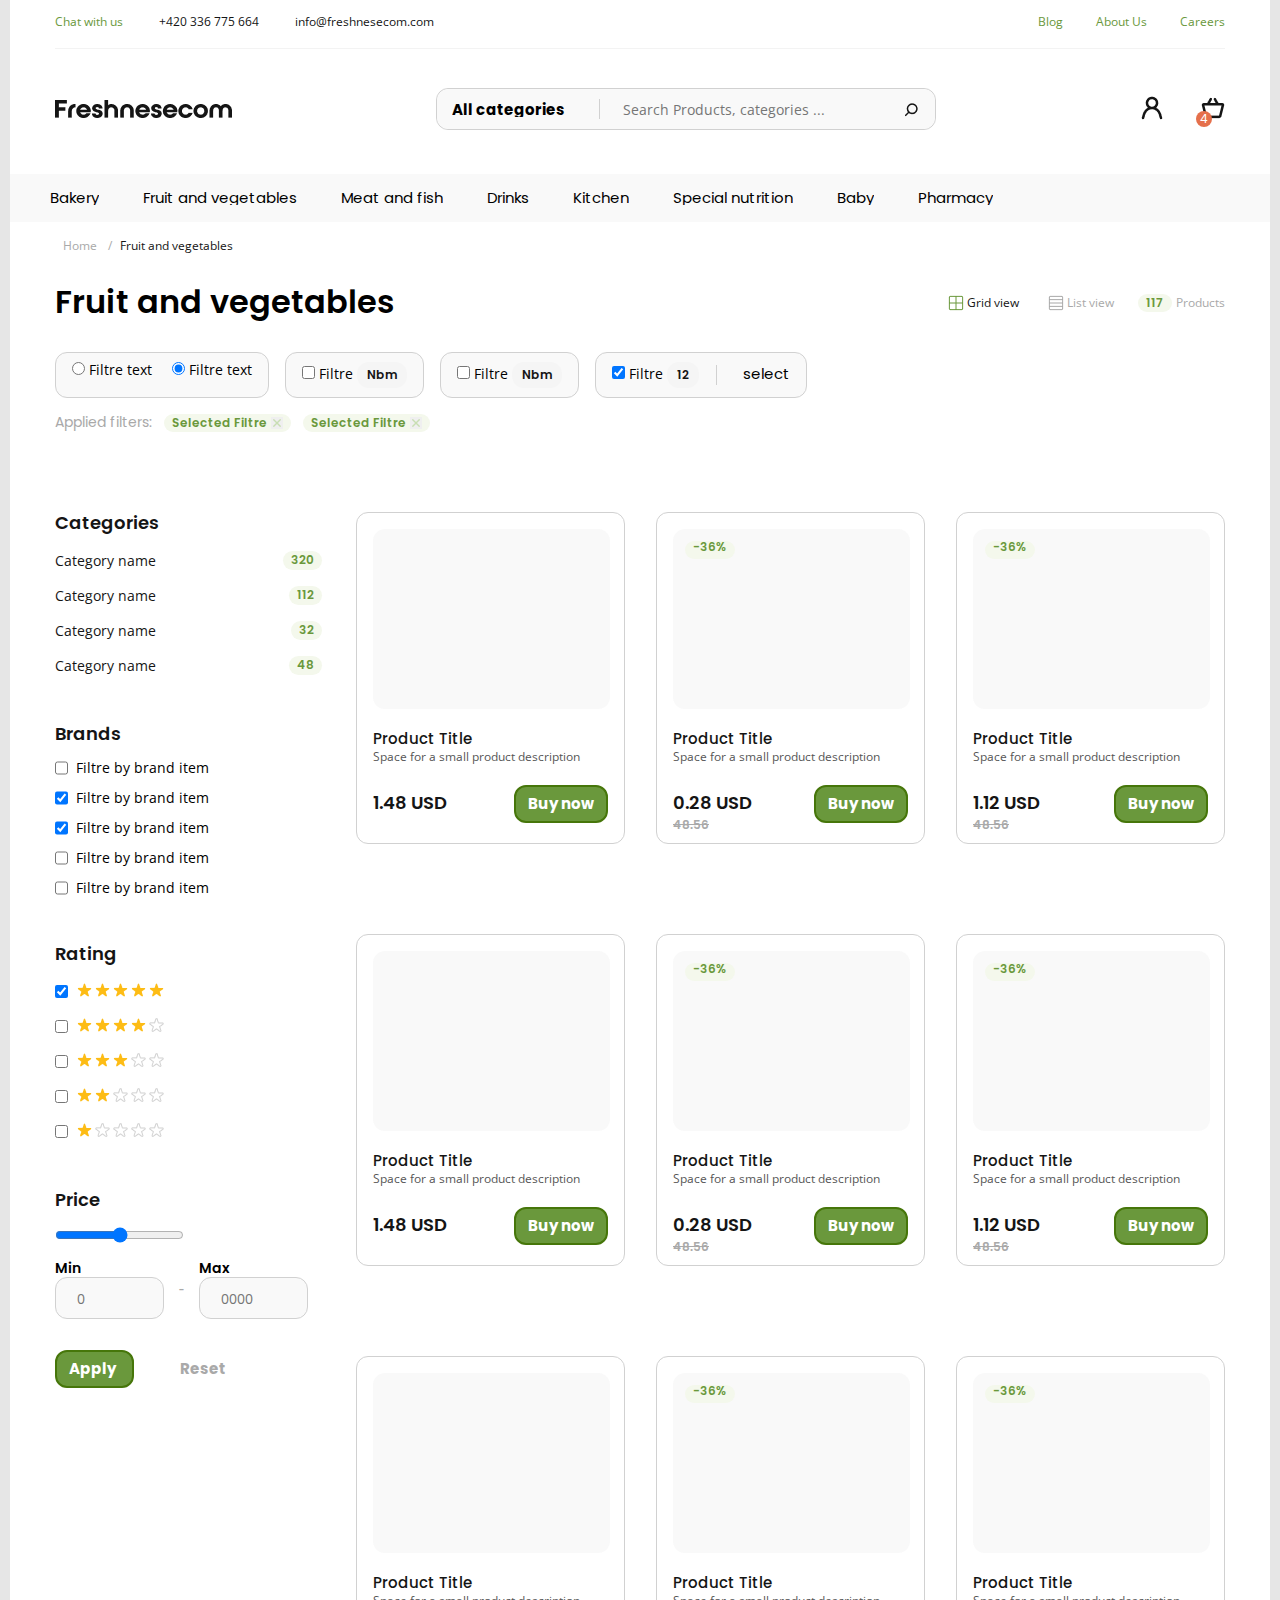
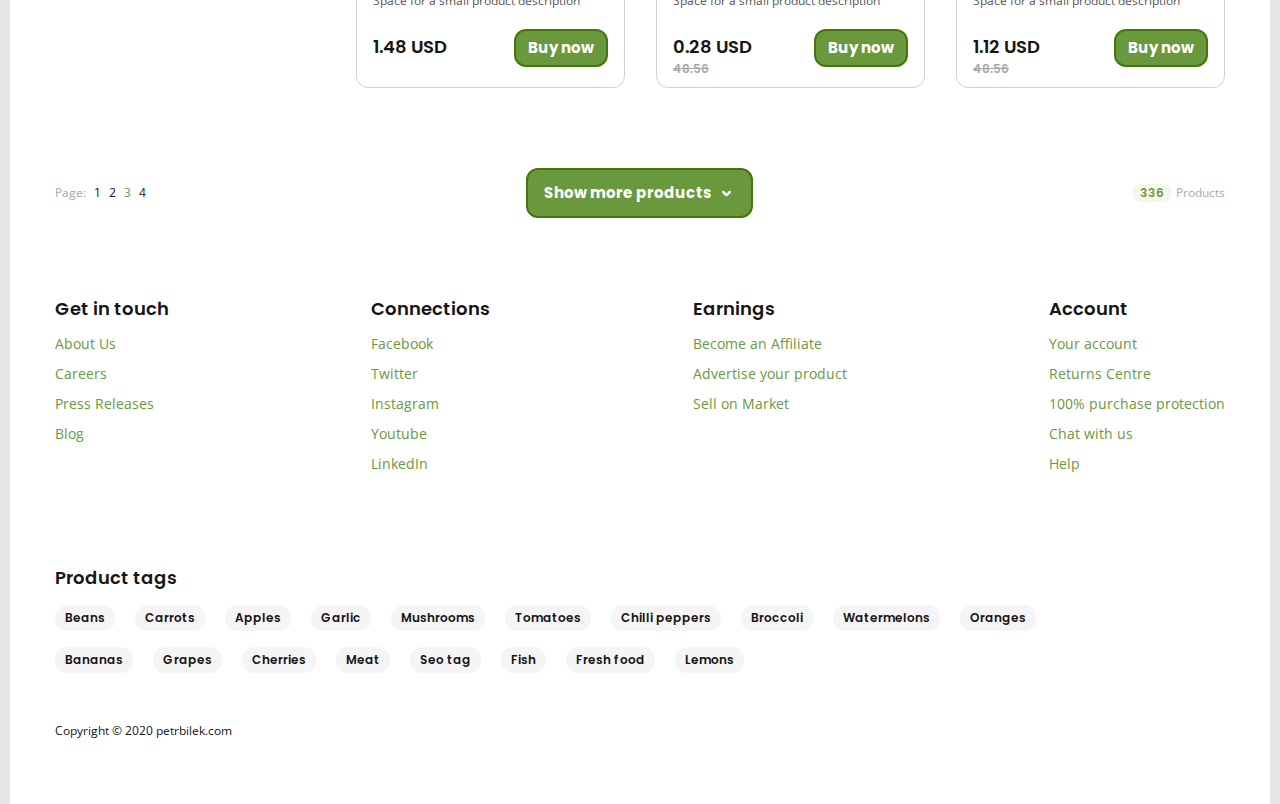
==== commit 1c12b429: "fix buttons on category-grid and category-list pages" ====
--- a/category-grid.html
+++ b/category-grid.html
@@ -41,7 +41,8 @@
     <link rel="stylesheet" href="css/components/title-components/category-title.css">
     <link rel="stylesheet" href="css/components/view-options.css">
 
-    <link rel="stylesheet" href="css/components/main-button.css">
+    <link rel="stylesheet" href="css/components/button-components/button-component-small.css">
+    <link rel="stylesheet" href="css/components/button-components/button-component-large.css">
     <link rel="stylesheet" href="css/components/product-card.css">
     <link rel="stylesheet" href="css/components/product-description.css">
     <link rel="stylesheet" href="css/components/product-image.css">
@@ -255,8 +256,8 @@
                             </div>
                         </div>
                         <div class="itens -second">
-                            <button class="main-button -third">Apply</button>
-                            <button class="main-button -forth">Reset</button>
+                            <button class="button-component-small -colored-border">Apply</button>
+                            <button class="button-component-small -transparent-no-border">Reset</button>
                         </div>
                     </div>
                 </div>
@@ -272,7 +273,7 @@
                                 <h3 class="main-subtitle">1.48 USD</h3>
                                 <h3 class="main-subtitle -oldPrice"></h3>
                             </div>
-                            <button class="main-button -second">Buy now</button>
+                            <button class="button-component-small -colored-border">Buy now</button>
                         </div>
                     </div>
                     <div class="product-card -discount">
@@ -284,7 +285,7 @@
                                 <h3 class="main-subtitle">0.28 USD</h3>
                                 <h3 class="main-subtitle -oldPrice">48.56</h3>
                             </div>
-                            <button class="main-button -second">Buy now</button>
+                            <button class="button-component-small -colored-border">Buy now</button>
                         </div>
                     </div>
                     <div class="product-card -discount">
@@ -296,7 +297,7 @@
                                 <h3 class="main-subtitle">1.12 USD</h3>
                                 <h3 class="main-subtitle -oldPrice">48.56</h3>
                             </div>
-                            <button class="main-button -second">Buy now</button>
+                            <button class="button-component-small -colored-border">Buy now</button>
                         </div>
                     </div>
                 </div>
@@ -310,7 +311,7 @@
                                 <h3 class="main-subtitle">1.48 USD</h3>
                                 <h3 class="main-subtitle -oldPrice"></h3>
                             </div>
-                            <button class="main-button -second">Buy now</button>
+                            <button class="button-component-small -colored-border">Buy now</button>
                         </div>
                     </div>
                     <div class="product-card -discount">
@@ -322,7 +323,7 @@
                                 <h3 class="main-subtitle">0.28 USD</h3>
                                 <h3 class="main-subtitle -oldPrice">48.56</h3>
                             </div>
-                            <button class="main-button -second">Buy now</button>
+                            <button class="button-component-small -colored-border">Buy now</button>
                         </div>
                     </div>
                     <div class="product-card -discount">
@@ -334,7 +335,7 @@
                                 <h3 class="main-subtitle">1.12 USD</h3>
                                 <h3 class="main-subtitle -oldPrice">48.56</h3>
                             </div>
-                            <button class="main-button -second">Buy now</button>
+                            <button class="button-component-small -colored-border">Buy now</button>
                         </div>
                     </div>
                 </div>
@@ -348,7 +349,7 @@
                                 <h3 class="main-subtitle">1.48 USD</h3>
                                 <h3 class="main-subtitle -oldPrice"></h3>
                             </div>
-                            <button class="main-button -second">Buy now</button>
+                            <button class="button-component-small -colored-border">Buy now</button>
                         </div>
                     </div>
                     <div class="product-card -discount">
@@ -360,7 +361,7 @@
                                 <h3 class="main-subtitle">0.28 USD</h3>
                                 <h3 class="main-subtitle -oldPrice">48.56</h3>
                             </div>
-                            <button class="main-button -second">Buy now</button>
+                            <button class="button-component-small -colored-border">Buy now</button>
                         </div>
                     </div>
                     <div class="product-card -discount">
@@ -372,7 +373,7 @@
                                 <h3 class="main-subtitle">1.12 USD</h3>
                                 <h3 class="main-subtitle -oldPrice">48.56</h3>
                             </div>
-                            <button class="main-button -second">Buy now</button>
+                            <button class="button-component-small -colored-border">Buy now</button>
                         </div>
                     </div>
                 </div>
@@ -386,7 +387,7 @@
                 <a href="" class="page-number -active">3</a>
                 <a href="" class="page-number">4</a>
             </div>
-            <button class="main-button -third">Show more products</button>
+            <button class="button-component-large -colored-border">Show more products <img class="button-icon" src="assets/img/ic-chevron-down-button.png" alt=""> </button>
             <div class="right"> 
                 <p class="post-tags -third">336</p>
                 <p class="view-options -product">Products</p>
--- a/css/components/title-components/main-subtitle.css
+++ b/css/components/title-components/main-subtitle.css
@@ -18,4 +18,8 @@
     color: var(--color-c1c);
     text-decoration: line-through;
     font-size: 12px;
+}
+
+.main-subtitle.-third {
+    margin-bottom: 4px;
 }--- a/css/components/button-components/button-component-small.css
+++ b/css/components/button-components/button-component-small.css
@@ -0,0 +1,23 @@
+.button-component-small {
+    font-family: var(--font-s6);
+    font-size: 15px;
+    border-radius: 12px;
+    line-height: 22px;
+    font-weight: 700;
+    color: var(--color-c1a);
+    display: flex;
+    flex-direction: row;
+    align-items: center;
+    cursor: pointer;
+    padding: 6px 12px;
+}
+
+.button-component-small.-colored-border {
+    border: 2px solid var(--color-c2b);
+    background-color: var(--color-c2a);
+    color: var(--color-c1i);
+}
+
+.button-component-small.-transparent-no-border {
+    background: transparent;
+}
--- a/css/components/button-components/button-component-large.css
+++ b/css/components/button-components/button-component-large.css
@@ -0,0 +1,42 @@
+.button-component-large {
+    font-family: var(--font-s6);
+    font-size: 15px;
+    border-radius: 12px;
+    line-height: 22px;
+    font-weight: 700;
+    color: var(--color-c1a);
+    display: flex;
+    flex-direction: row;
+    align-items: center;
+    cursor: pointer;
+    padding: 12px 16px;
+}
+
+.button-component-large .button-icon {
+    margin-left: 6px;
+} 
+
+.button-component-large .button-icon.-right {
+    margin-left: 0px;
+    margin-right: 6px;
+}
+
+.button-component-large.-transparent-border {
+    border: 2px solid var(--color-c2c);
+    background: transparent;
+    padding: 12px 14px;
+}
+
+.button-component-large.-bright-no-border {
+    background-color: var(--color-c1f);
+}
+
+.button-component-large.-transparent-no-border {
+    background: transparent;
+}
+
+.button-component-large.-colored-border {
+    border: 2px solid var(--color-c2b);
+    background-color: var(--color-c2a);
+    color: var(--color-c1i);
+}--- a/css/components/product-description.css
+++ b/css/components/product-description.css
@@ -2,4 +2,12 @@
     font-family: var(--font-caption);
     font-size: 12px;
     color: var(--color-c1b);
+}
+
+.product-description.-second {
+    margin-bottom: 8px;
+}
+
+.product-description.-specs {
+    margin-bottom: 12px;
 }--- a/css/components/side-filter.css
+++ b/css/components/side-filter.css
@@ -53,7 +53,11 @@
     line-height: 18px;
 }
 
-.side-filter .main-button {
+.side-filter .button-component-small {
     padding-right: 16px;
     margin-right: 34px;
+}
+
+.side-filter .button-component-small.-transparent-no-border {
+    color: var(--color-c1c);
 }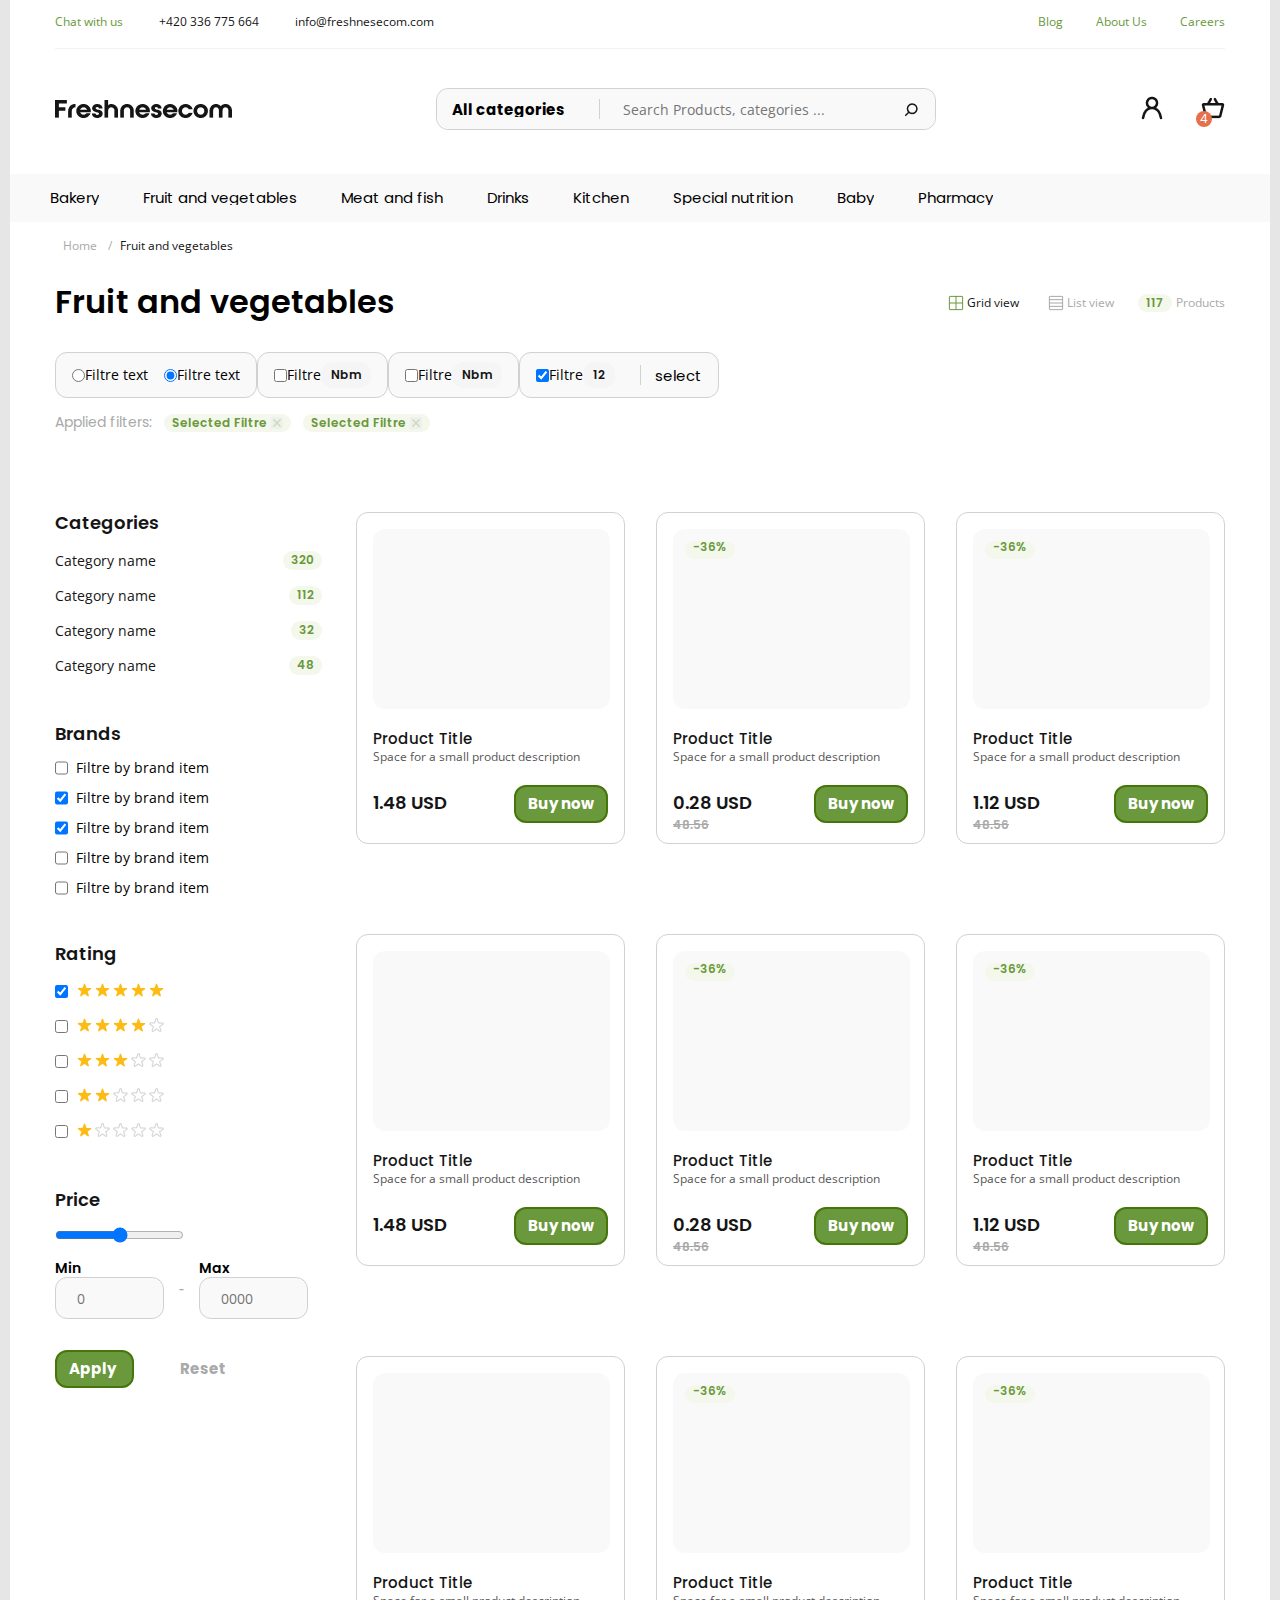
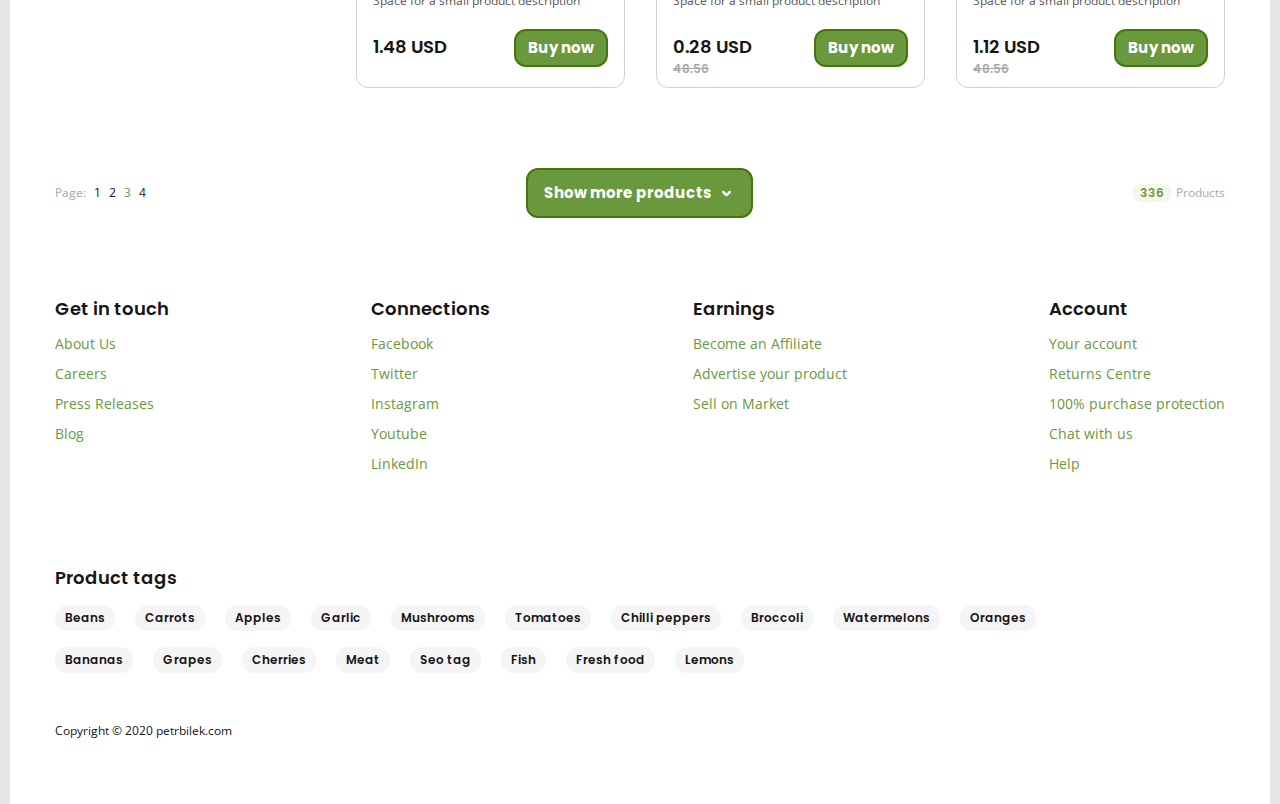
==== commit b4470a61: "fix option-background component on category pages" ====
--- a/category-grid.html
+++ b/category-grid.html
@@ -51,7 +51,7 @@
 
     <link rel="stylesheet" href="css/components/side-filter.css">
     <link rel="stylesheet" href="css/components/product-grid.css">
-    <link rel="stylesheet" href="css/components/filter-group.css">
+    <link rel="stylesheet" href="css/components/option-background.css">
     <link rel="stylesheet" href="css/components/radio-filter.css">
     <link rel="stylesheet" href="css/components/filter-label.css">
     <link rel="stylesheet" href="css/components/applied-filters.css">
@@ -134,23 +134,23 @@
         </div>
         <div class="top-product-filter">
             <div class="filters">
-                <div class="filter-group">
+                <div class="option-background">
                     <input class="radio-filter" type="radio" name="first-filter" id="first-filter" value="Filtre text">
                     <label class="filter-label" for="first-filter">Filtre text</label>
                     <input class="radio-filter" type="radio" name="second-filter" id="second-filter" checked>
                     <label class="filter-label" for="second-filter">Filtre text</label>
                 </div>
-                <div class="filter-group">
+                <div class="option-background">
                     <input class="check-filter" type="checkbox" name="third-filter" id="third-filter">
                     <label class="filter-label" for="third-filter">Filtre</label>
                     <p class="post-tags -second -filter">Nbm</p>
                 </div>
-                <div class="filter-group">
+                <div class="option-background">
                     <input class="check-filter" type="checkbox" name="fourth-filter" id="fourth-filter">
                     <label class="filter-label" for="fourth-filter">Filtre</label>
                     <p class="post-tags -second -filter">Nbm</p>
                 </div>
-                <div class="filter-group -second">
+                <div class="option-background -second">
                     <input class="check-filter" type="checkbox" name="fifth-filter" id="fifth-filter" checked>
                     <label class="filter-label" for="fifth-filter">Filtre</label>
                     <p class="post-tags -second -filter">12</p>
--- a/css/components/option-background.css
+++ b/css/components/option-background.css
@@ -0,0 +1,26 @@
+.option-background {
+    padding: 9px 16px;
+    border-radius: 12px;
+    background-color: var(--color-c1h);
+    border: 1px solid var(--color-c1d);
+    box-sizing: border-box;
+    display: flex;
+    justify-content: space-evenly;
+    flex-direction: row;
+    align-items: center;
+    align-content: center;
+}
+
+.option-background.-second {
+    position: relative;
+}
+
+.option-background.-second::before {
+    content: "";
+    height: 20px;
+    width: 1px;
+    position: absolute;
+    background-color: var(--color-c1d);
+    top: 12px;
+    left: 120px;
+}